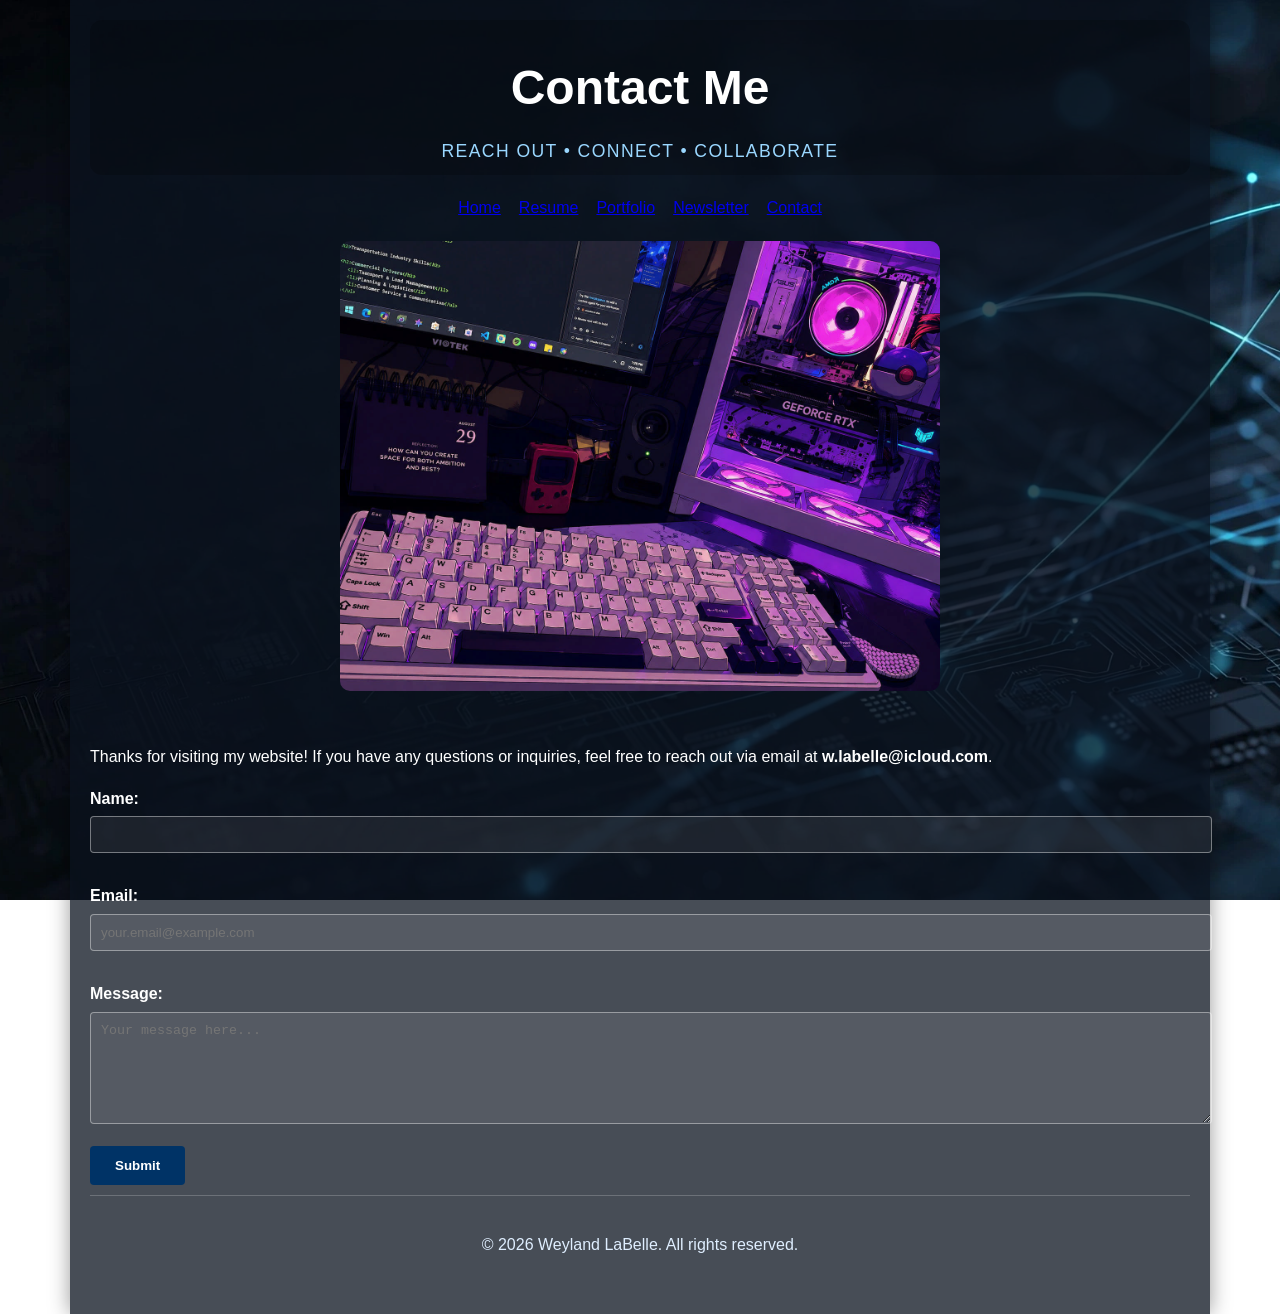
==== Contact.html @ da01a15e "Refactor Contact.html structure and styles" ====
<!DOCTYPE html>
<html lang="en">
<head>
    <title>Contact - Weyland LaBelle</title>
    <meta charset="UTF-8">
    <meta name="viewport" content="width=device-width, initial-scale=1.0">
    <meta name="description" content="Contact Information for Weyland LaBelle">
    <link rel="stylesheet" href="weylandlabelle.css">
</head>

<body>
<div id="wrapper">

    <div class="banner">
        <h1>Contact Me</h1>
        <p>Reach Out • Connect • Collaborate</p>
    </div>

    <nav>
        <a href="index.html">Home</a>
        <a href="resume.html">Resume</a>
        <a href="Portfolio.html">Portfolio</a>
        <a href="Newsletter.html">Newsletter</a>
        <a href="Contact.html">Contact</a>
    </nav>

    <header>
        <img src="images/KeyboardContact.jpeg" alt="Keyboard Contact" class="medium-photo">
    </header>

    <main>
        <p>
            Thanks for visiting my website! If you have any questions or inquiries, feel free to reach 
            out via email at <strong>w.labelle@icloud.com</strong>.
        </p>

        <form>
            <label for="name">Name:</label>
            <input type="text" id="name" name="name">

            <label for="email">Email:</label>
            <input type="email" id="email" name="email" placeholder="your.email@example.com">

            <label for="message">Message:</label>
            <textarea id="message" name="message" rows="6" placeholder="Your message here..."></textarea>

            <button type="submit">Submit</button>
        </form>
    </main>

    <footer>
        <p>&copy; 2026 Weyland LaBelle. All rights reserved.</p>
    </footer>

</div> <!-- close wrapper -->
</body>
</html>
---- weylandlabelle.css ----
/* =========================================================
   1. TAG SELECTORS (Existing HTML tags)
   ========================================================= */

html {
    scroll-behavior: smooth;
}

body {
    margin: 0;
    padding: 0;
    font-family: Arial, Helvetica, sans-serif;
    color: white;
    background: url('images/techbg.webp') no-repeat center center fixed;
    background-size: cover;
    line-height: 1.6;
}

header {
    text-align: center;
    margin-bottom: 20px;
}

nav {
    margin: 20px 0;
    display: flex;
    justify-content: center;
    flex-wrap: wrap;
    gap: 10px 18px;
}

main {
    padding: 10px 0;
}

footer {
    text-align: center;
    padding-top: 20px;
    border-top: 1px solid rgba(255,255,255,0.2);
    color: #dfeeff;
}

/* =========================================================
   2. ID SELECTORS (Used once per page)
   ========================================================= */

#wrapper {
    width: min(90%, 1100px);
    margin: 0 auto;
    padding: 20px 20px 40px;
    background: rgba(10, 18, 30, 0.75);
    box-shadow: 0 0 20px rgba(0, 0, 0, 0.4);
    text-align: left;
}

#story {
    color: #9ad7ff;
    margin-top: 30px;
}

/* =========================================================
   3. CLASS SELECTORS (Reusable styles)
   ========================================================= */

/* Banner */
.banner {
    text-align: center;
    padding: 30px 20px 10px;
    background: rgba(0, 0, 0, 0.2);
    border-radius: 12px;
    margin-bottom: 20px;
}

.banner h1 {
    margin: 0;
    font-size: clamp(2rem, 4vw, 3rem);
}

.banner p {
    margin: 10px 0 0;
    font-size: 1.1rem;
    letter-spacing: 0.08em;
    text-transform: uppercase;
    color: #9ad7ff;
}

/* Navigation selected page */
.selected {
    color: #c0c0c0;
}

/* Images */
.page-photo {
    width: 450px;
    max-width: 90%;
    border-radius: 10px;
}

.resume-photo {
    width: 260px;
    max-width: 70%;
    border-radius: 12px;
    border: 3px solid rgba(255,255,255,0.3);
    box-shadow: 0 8px 22px rgba(0,0,0,0.35);
}

.portfolio-photo {
    width: 700px;
    max-width: 95%;
    border-radius: 10px;
}

.medium-photo {
    width: 600px;
    max-width: 95%;
    border-radius: 10px;
}

/* Resume name */
.resume-name {
    text-align: center;
    font-size: 2.2rem;
    margin-bottom: 15px;
    color: #dff7ff;
}

/* Resume address */
.resume-address {
    text-align: center;
    font-style: normal;
    margin-bottom: 20px;
    color: #edf6ff;
}

.resume-address a {
    color: #9ad7ff;
    text-decoration: none;
}

/* Intro text */
.intro {
    font-size: 1.6rem;
    font-weight: bold;
    color: #7ee0ff;
    margin-bottom: 8px;
    text-align: left;
}

/* Resume columns */
.resume-columns {
    display: flex;
    gap: 20px;
}

.resume-left {
    width: 30%;
    padding: 15px;
    border-right: 2px solid rgba(255,255,255,0.2);
}

.resume-right {
    width: 70%;
    padding: 15px;
}

/* Resume section titles */
.section-title {
    color: #9ad7ff;
    margin-bottom: 12px;
    font-size: 1.7rem;
}

/* Portfolio projects */
.project {
    margin-bottom: 25px;
    padding-bottom: 15px;
    border-bottom: 1px solid rgba(255,255,255,0.2);
}

/* Forms */
label {
    display: block;
    margin-top: 15px;
    margin-bottom: 5px;
    font-weight: bold;
}

input[type="text"],
input[type="email"],
textarea {
    width: 100%;
    padding: 10px;
    margin-bottom: 15px;
    border: 1px solid rgba(255,255,255,0.4);
    border-radius: 4px;
    background: rgba(255,255,255,0.08);
    color: white;
}

button {
    background-color: #003366;
    color: white;
    padding: 12px 25px;
    border: none;
    border-radius: 4px;
    cursor: pointer;
    font-weight: bold;
}

/* Abbreviation styling */
abbr {
    border-bottom: 1px dotted #9ad7ff;
    cursor: help;
    color: #9ad7ff;
}

/* =========================================================
   4. PSEUDO-CLASSES & PSEUDO-ELEMENTS
   ========================================================= */

nav a:hover {
    color: #66d0ff;
}

nav a:visited {
    color: #88ccee;
}

.resume-address a:hover {
    color: #c2e9ff;
}

h1::before {
    content: "";
}
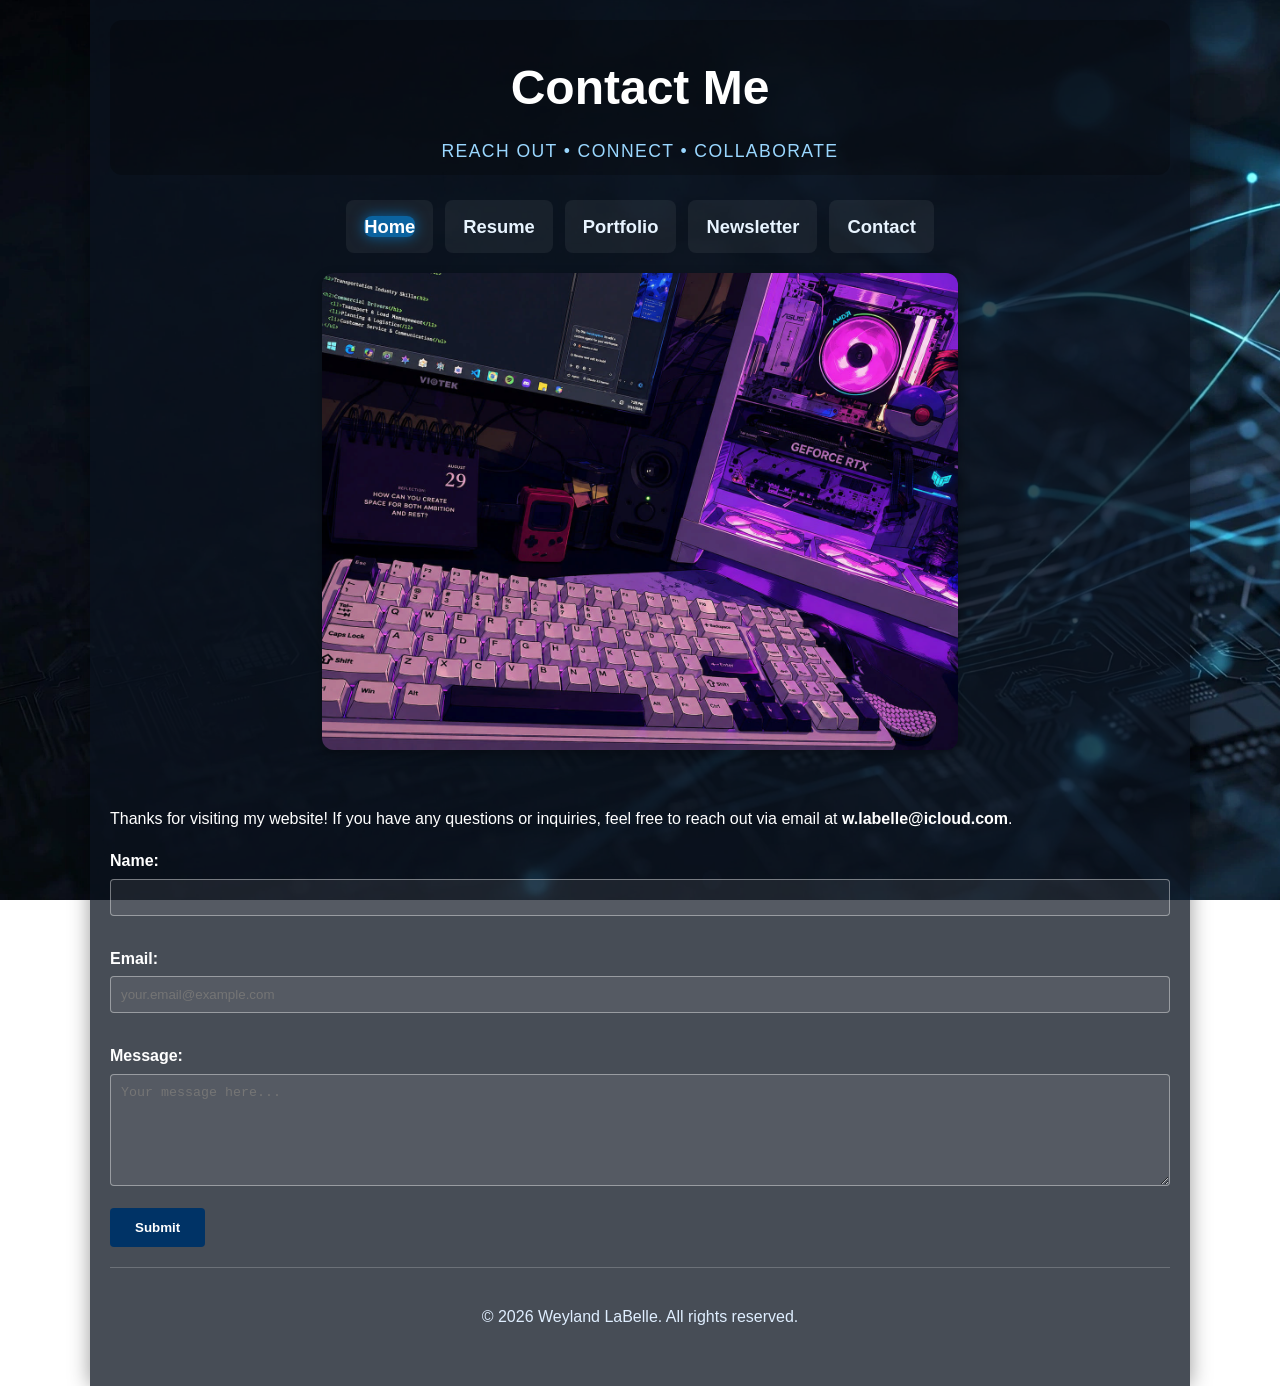
==== commit 0a823a80: "Change navigation to use an unordered list" ====
--- a/Contact.html
+++ b/Contact.html
@@ -17,12 +17,14 @@
     </div>
 
     <nav>
-        <a href="index.html">Home</a>
-        <a href="resume.html">Resume</a>
-        <a href="Portfolio.html">Portfolio</a>
-        <a href="Newsletter.html">Newsletter</a>
-        <a href="Contact.html">Contact</a>
-    </nav>
+    <ul>
+        <li><a href="index.html"><span class="selected">Home</span></a></li>
+        <li><a href="resume.html">Resume</a></li>
+        <li><a href="Portfolio.html">Portfolio</a></li>
+        <li><a href="Newsletter.html">Newsletter</a></li>
+        <li><a href="Contact.html">Contact</a></li>
+    </ul>
+</nav>
 
     <header>
         <img src="images/KeyboardContact.jpeg" alt="Keyboard Contact" class="medium-photo">
--- a/weylandlabelle.css
+++ b/weylandlabelle.css
@@ -1,6 +1,10 @@
 /* =========================================================
-   1. TAG SELECTORS (Existing HTML tags)
-   ========================================================= */
+   GLOBAL RESET & BASE
+   ========================================================= */
+
+* {
+    box-sizing: border-box;
+}
 
 html {
     scroll-behavior: smooth;
@@ -16,32 +20,8 @@
     line-height: 1.6;
 }
 
-header {
-    text-align: center;
-    margin-bottom: 20px;
-}
-
-nav {
-    margin: 20px 0;
-    display: flex;
-    justify-content: center;
-    flex-wrap: wrap;
-    gap: 10px 18px;
-}
-
-main {
-    padding: 10px 0;
-}
-
-footer {
-    text-align: center;
-    padding-top: 20px;
-    border-top: 1px solid rgba(255,255,255,0.2);
-    color: #dfeeff;
-}
-
-/* =========================================================
-   2. ID SELECTORS (Used once per page)
+/* =========================================================
+   WRAPPER & STRUCTURE
    ========================================================= */
 
 #wrapper {
@@ -50,25 +30,34 @@
     padding: 20px 20px 40px;
     background: rgba(10, 18, 30, 0.75);
     box-shadow: 0 0 20px rgba(0, 0, 0, 0.4);
-    text-align: left;
-}
-
-#story {
-    color: #9ad7ff;
-    margin-top: 30px;
-}
-
-/* =========================================================
-   3. CLASS SELECTORS (Reusable styles)
-   ========================================================= */
-
-/* Banner */
+}
+
+header {
+    text-align: center;
+    margin-bottom: 20px;
+}
+
+main {
+    padding: 20px 0;
+}
+
+footer {
+    text-align: center;
+    padding-top: 20px;
+    border-top: 1px solid rgba(255,255,255,0.2);
+    color: #dfeeff;
+}
+
+/* =========================================================
+   BANNER / MASTHEAD
+   ========================================================= */
+
 .banner {
     text-align: center;
     padding: 30px 20px 10px;
-    background: rgba(0, 0, 0, 0.2);
+    background: rgba(0, 0, 0, 0.25);
     border-radius: 12px;
-    margin-bottom: 20px;
+    margin-bottom: 25px;
 }
 
 .banner h1 {
@@ -84,39 +73,130 @@
     color: #9ad7ff;
 }
 
-/* Navigation selected page */
+/* =========================================================
+   NAVIGATION (Clean, Symmetrical, Flexbox)
+   ========================================================= */
+
+nav {
+    margin: 20px 0;
+}
+
+nav ul {
+    list-style: none;
+    padding: 0;
+    margin: 0;
+    display: flex;
+    justify-content: center;
+    gap: 12px;
+}
+
+nav li {
+    display: flex;
+}
+
+nav a {
+    display: inline-block;
+    padding: 12px 18px;
+    color: #e8f4ff;
+    background: rgba(255,255,255,0.06);
+    border-radius: 8px;
+    text-decoration: none;
+    font-size: 1.15rem;
+    font-weight: bold;
+    transition: all 0.25s ease;
+}
+
+nav a:hover {
+    color: #ffffff;
+    background: rgba(0, 153, 255, 0.35);
+    box-shadow: 0 0 12px rgba(0,153,255,0.45);
+}
+
 .selected {
-    color: #c0c0c0;
-}
-
-/* Images */
-.page-photo {
-    width: 450px;
-    max-width: 90%;
+    color: #ffffff;
+    background: rgba(0,153,255,0.55);
+    box-shadow: 0 0 14px rgba(0,153,255,0.55);
+    border-radius: 8px;
+}
+
+/* =========================================================
+   IMAGE STYLES
+   ========================================================= */
+
+.page-photo,
+.resume-photo,
+.portfolio-photo,
+.medium-photo {
+    width: 100%;
+    max-width: 700px;
     border-radius: 10px;
+    display: block;
+    margin: 0 auto;
 }
 
 .resume-photo {
-    width: 260px;
-    max-width: 70%;
-    border-radius: 12px;
+    max-width: 260px;
     border: 3px solid rgba(255,255,255,0.3);
     box-shadow: 0 8px 22px rgba(0,0,0,0.35);
 }
 
-.portfolio-photo {
-    width: 700px;
-    max-width: 95%;
+.photo-caption {
+    text-align: center;
+    font-size: 0.9rem;
+    color: #666;
+    margin-top: 8px;
+    font-style: italic;
+}
+
+/* =========================================================
+   PORTFOLIO GRID
+   ========================================================= */
+
+.portfolio-grid {
+    display: flex;
+    flex-wrap: wrap;
+    gap: 25px;
+    margin-top: 30px;
+}
+
+.portfolio-item {
+    flex: 1 1 48%;
+    background: rgba(255,255,255,0.05);
+    padding: 15px;
     border-radius: 10px;
-}
-
-.medium-photo {
-    width: 600px;
-    max-width: 95%;
-    border-radius: 10px;
-}
-
-/* Resume name */
+    box-shadow: 0 0 12px rgba(0,0,0,0.3);
+}
+
+.portfolio-item img {
+    width: 100%;
+    height: auto;
+    max-height: 300px;
+    object-fit: cover;
+    border-radius: 8px;
+    margin-bottom: 10px;
+}
+
+.portfolio-item h2 {
+    margin-top: 0;
+    color: #9ad7ff;
+    font-size: 1.4rem;
+}
+
+.portfolio-item p {
+    margin-bottom: 0;
+    color: #dfeeff;
+}
+
+@media (max-width: 768px) {
+    .portfolio-item {
+        flex: 1 1 100%;
+    }
+}
+
+/* =========================================================
+   RESUME PAGE
+   ========================================================= */
+
 .resume-name {
     text-align: center;
     font-size: 2.2rem;
@@ -124,10 +204,8 @@
     color: #dff7ff;
 }
 
-/* Resume address */
 .resume-address {
     text-align: center;
-    font-style: normal;
     margin-bottom: 20px;
     color: #edf6ff;
 }
@@ -137,16 +215,13 @@
     text-decoration: none;
 }
 
-/* Intro text */
 .intro {
     font-size: 1.6rem;
     font-weight: bold;
     color: #7ee0ff;
     margin-bottom: 8px;
-    text-align: left;
-}
-
-/* Resume columns */
+}
+
 .resume-columns {
     display: flex;
     gap: 20px;
@@ -163,21 +238,16 @@
     padding: 15px;
 }
 
-/* Resume section titles */
 .section-title {
     color: #9ad7ff;
     margin-bottom: 12px;
     font-size: 1.7rem;
 }
 
-/* Portfolio projects */
-.project {
-    margin-bottom: 25px;
-    padding-bottom: 15px;
-    border-bottom: 1px solid rgba(255,255,255,0.2);
-}
-
-/* Forms */
+/* =========================================================
+   FORMS
+   ========================================================= */
+
 label {
     display: block;
     margin-top: 15px;
@@ -207,29 +277,70 @@
     font-weight: bold;
 }
 
-/* Abbreviation styling */
-abbr {
-    border-bottom: 1px dotted #9ad7ff;
-    cursor: help;
-    color: #9ad7ff;
-}
-
-/* =========================================================
-   4. PSEUDO-CLASSES & PSEUDO-ELEMENTS
-   ========================================================= */
-
-nav a:hover {
-    color: #66d0ff;
-}
-
-nav a:visited {
-    color: #88ccee;
-}
-
-.resume-address a:hover {
-    color: #c2e9ff;
-}
-
-h1::before {
-    content: "";
-}
+/* =========================================================
+   BLOCKQUOTE
+   ========================================================= */
+
+blockquote {
+    text-align: justify;
+    margin: 20px;
+    font-style: italic;
+}
+
+blockquote:first-letter {
+    font-size: 1.8em;
+    font-weight: bold;
+}
+
+/* =========================================================
+   BOX SECTION (Glass + Blue Glow)
+   ========================================================= */
+
+.box {
+    background: rgba(255, 255, 255, 0.08);
+    border: 1px solid rgba(0,153,255,0.35);
+    padding: 18px;
+    margin: 25px 0;
+    border-radius: 12px;
+    backdrop-filter: blur(6px);
+    box-shadow: 0 0 18px rgba(0,153,255,0.35);
+}
+
+/* =========================================================
+   INFOBAR (Glass + Blue Glow)
+   ========================================================= */
+
+.infobar {
+    background: rgba(255, 255, 255, 0.08);
+    color: #ffffff;
+    padding: 12px;
+    text-align: center;
+    font-weight: 600;
+    letter-spacing: 0.5px;
+    border-radius: 10px;
+    backdrop-filter: blur(4px);
+    box-shadow: 0 0 16px rgba(0,153,255,0.45);
+    margin: 20px 0;
+}
+
+/* =========================================================
+   HR LINE
+   ========================================================= */
+
+.styled-line {
+    width: 80%;
+    border: 4px solid #036;
+    border-radius: 6px;
+}
+
+/* =========================================================
+   CSS3 FEATURES (Images)
+   ========================================================= */
+
+.medium-photo {
+    width: 60%;
+    display: block;
+    margin: auto;
+    border-radius: 12px;
+    box-shadow: 0px 4px 12px rgba(0,0,0,0.3);
+}
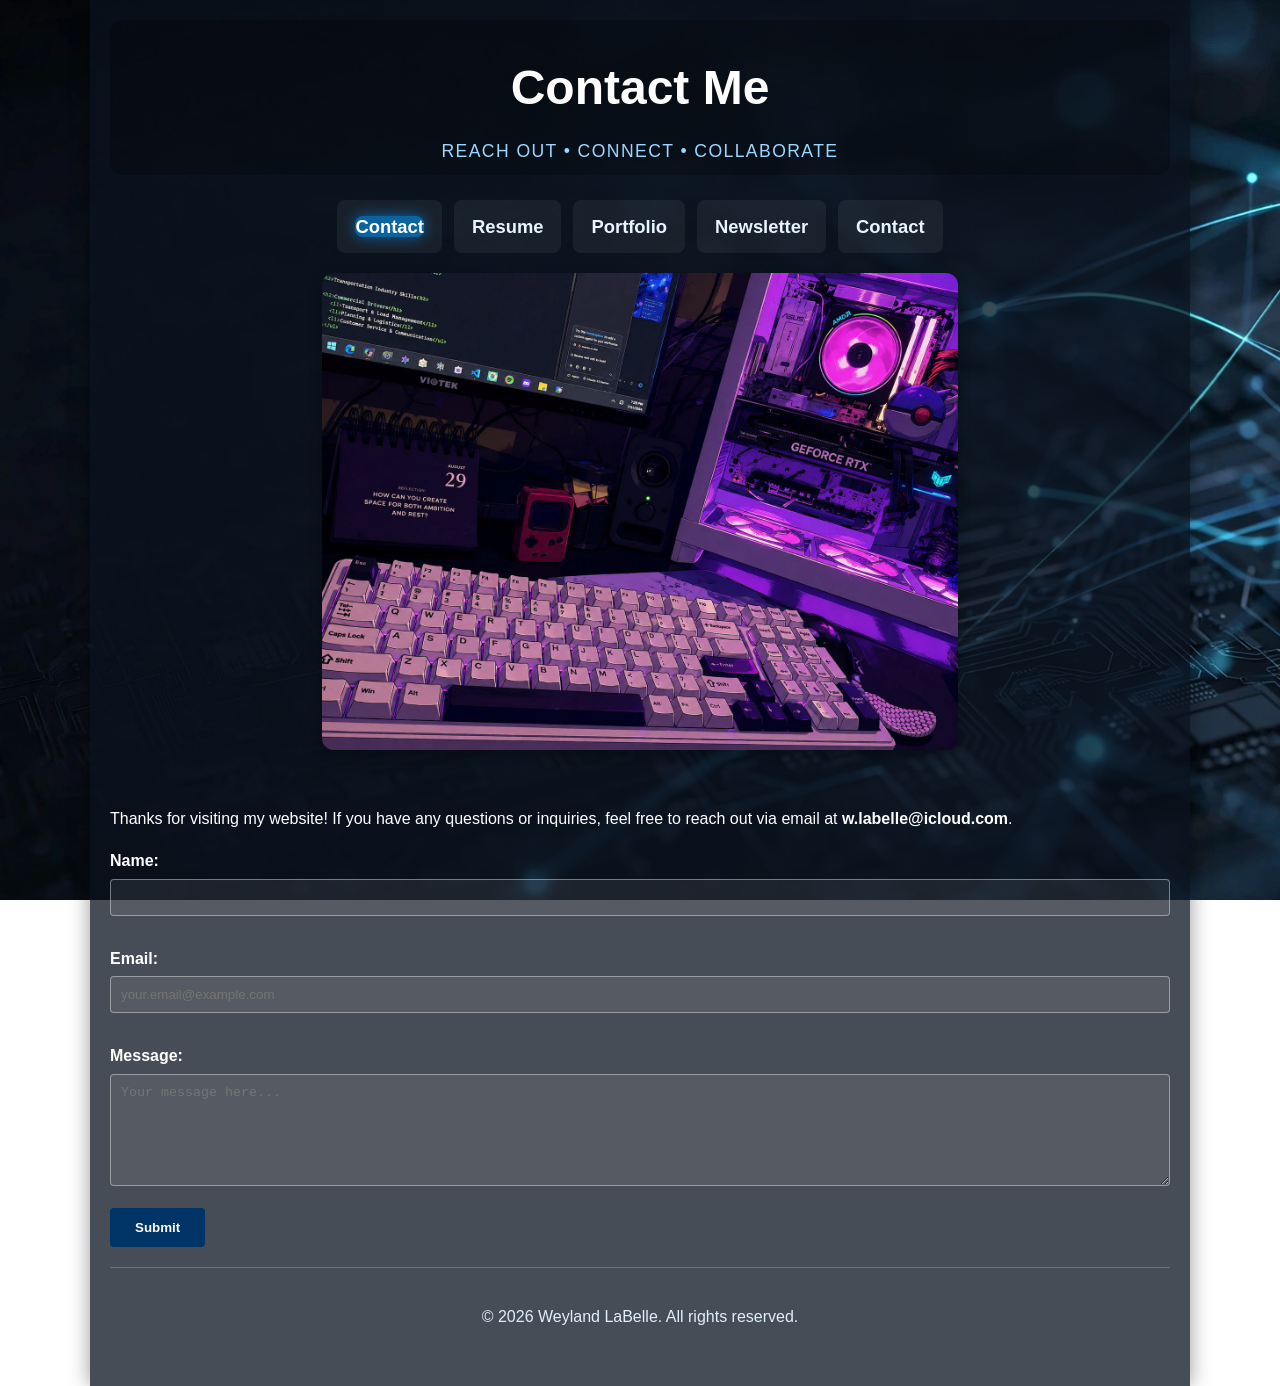
==== commit 63c1c381: "Fix navigation link to highlight 'Contact' page" ====
--- a/Contact.html
+++ b/Contact.html
@@ -18,7 +18,7 @@
 
     <nav>
     <ul>
-        <li><a href="index.html"><span class="selected">Home</span></a></li>
+        <li><a href="index.html"><span class="selected">Contact</span></a></li>
         <li><a href="resume.html">Resume</a></li>
         <li><a href="Portfolio.html">Portfolio</a></li>
         <li><a href="Newsletter.html">Newsletter</a></li>
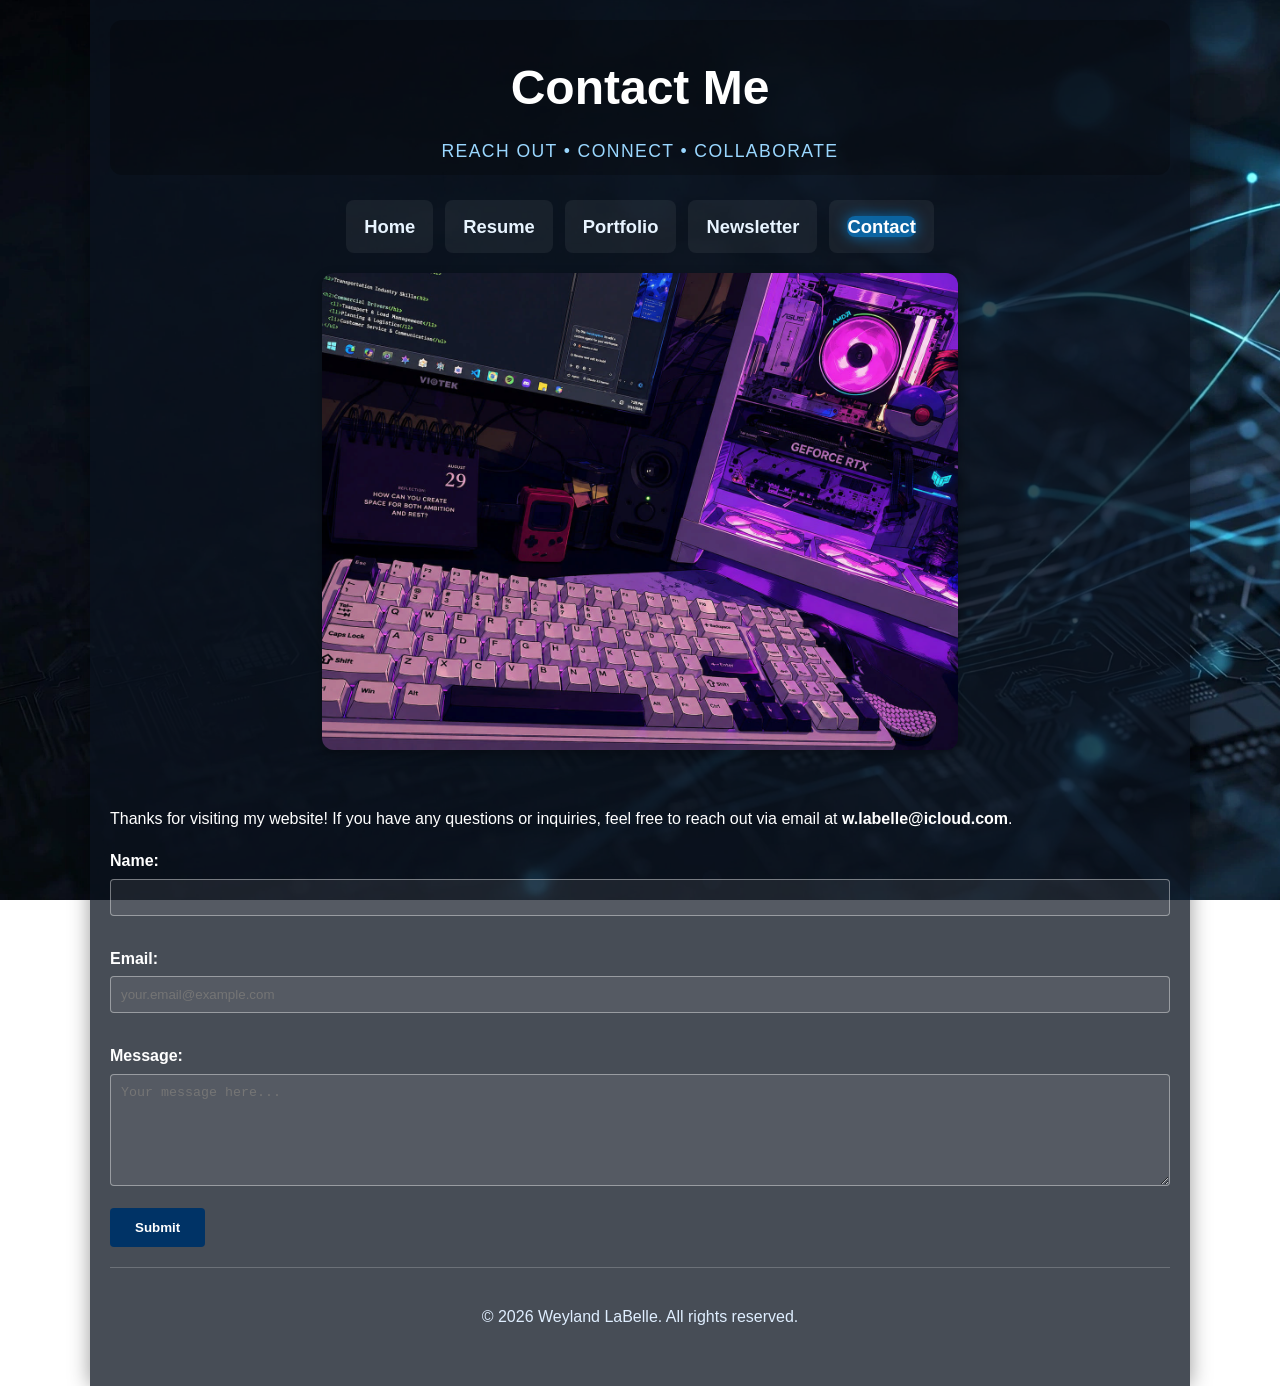
==== commit 81fa96f9: "Rearrange navigation links in Contact.html" ====
--- a/Contact.html
+++ b/Contact.html
@@ -18,11 +18,12 @@
 
     <nav>
     <ul>
-        <li><a href="index.html"><span class="selected">Contact</span></a></li>
-        <li><a href="resume.html">Resume</a></li>
-        <li><a href="Portfolio.html">Portfolio</a></li>
-        <li><a href="Newsletter.html">Newsletter</a></li>
-        <li><a href="Contact.html">Contact</a></li>
+        <li><a href="index.html">Home</a></li>
+<li><a href="resume.html">Resume</a></li>
+<li><a href="Portfolio.html">Portfolio</a></li>
+<li><a href="Newsletter.html">Newsletter</a></li>
+<li><a href="Contact.html"><span class="selected">Contact</span></a></li>
+
     </ul>
 </nav>
 
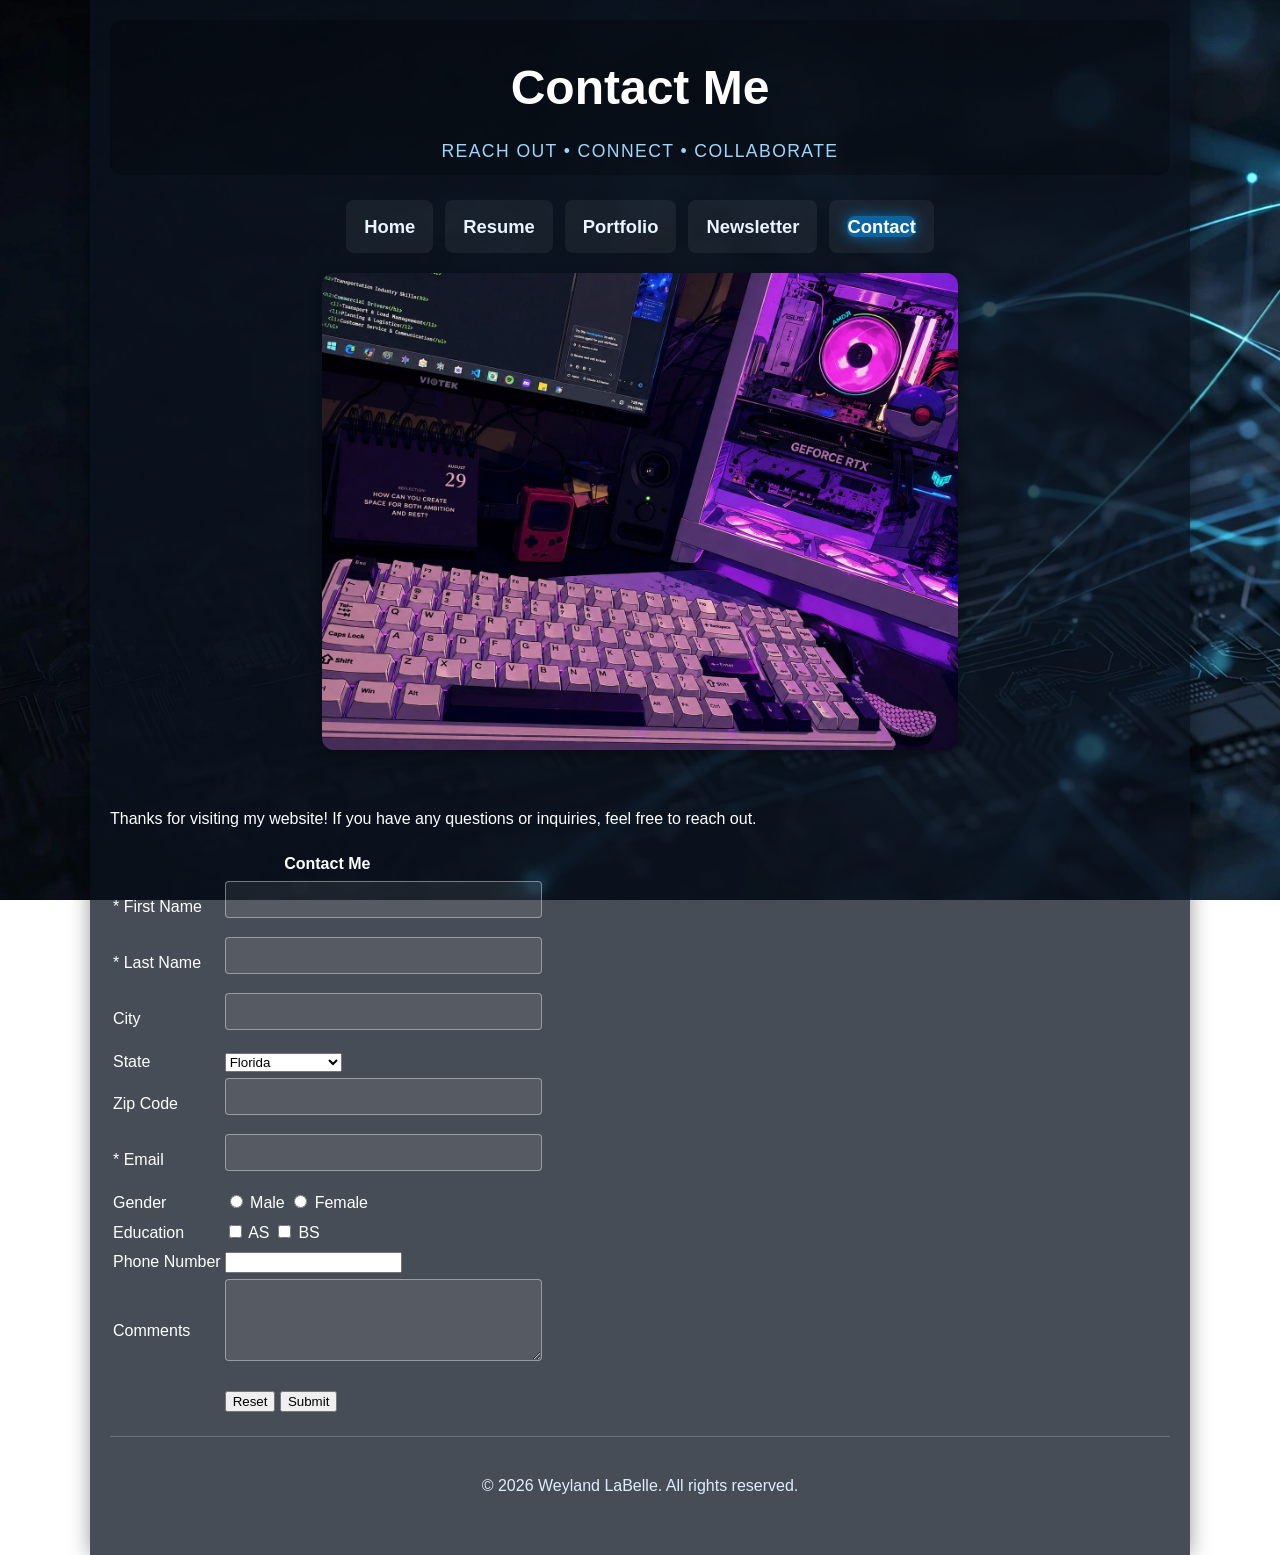
==== commit 5cec4371: "Revamp contact form with additional fields" ====
--- a/Contact.html
+++ b/Contact.html
@@ -14,42 +14,131 @@
     <div class="banner">
         <h1>Contact Me</h1>
         <p>Reach Out • Connect • Collaborate</p>
-    </div>
+    </div> <!-- close banner -->
 
     <nav>
     <ul>
         <li><a href="index.html">Home</a></li>
-<li><a href="resume.html">Resume</a></li>
-<li><a href="Portfolio.html">Portfolio</a></li>
-<li><a href="Newsletter.html">Newsletter</a></li>
-<li><a href="Contact.html"><span class="selected">Contact</span></a></li>
-
+        <li><a href="resume.html">Resume</a></li>
+        <li><a href="Portfolio.html">Portfolio</a></li>
+        <li><a href="Newsletter.html">Newsletter</a></li>
+        <li><a href="Contact.html"><span class="selected">Contact</span></a></li>
     </ul>
-</nav>
+</nav> <!-- close nav -->
 
     <header>
         <img src="images/KeyboardContact.jpeg" alt="Keyboard Contact" class="medium-photo">
     </header>
 
     <main>
-        <p>
-            Thanks for visiting my website! If you have any questions or inquiries, feel free to reach 
-            out via email at <strong>w.labelle@icloud.com</strong>.
+        <p class="contact-intro">
+            Thanks for visiting my website! If you have any questions or inquiries, feel free to reach out.
         </p>
 
-        <form>
-            <label for="name">Name:</label>
-            <input type="text" id="name" name="name">
+    <form action="#" method="post">
 
-            <label for="email">Email:</label>
-            <input type="email" id="email" name="email" placeholder="your.email@example.com">
+        <table class="contact-table">
 
-            <label for="message">Message:</label>
-            <textarea id="message" name="message" rows="6" placeholder="Your message here..."></textarea>
+            <tr>
+                <th colspan="2">Contact Me</th>
+            </tr>
 
-            <button type="submit">Submit</button>
-        </form>
-    </main>
+            <tr>
+                <td class="label">
+                    <span class="required">*</span> First Name
+                </td>
+                <td>
+                    <input type="text" name="firstname" required>
+                </td>
+            </tr>
+
+            <tr>
+                <td class="label">
+                    <span class="required">*</span> Last Name
+                </td>
+                <td>
+                    <input type="text" name="lastname" required>
+                </td>
+            </tr>
+
+            <tr>
+                <td class="label">City</td>
+                <td>
+                    <input type="text" name="city">
+                </td>
+            </tr>
+
+            <tr>
+                <td class="label">State</td>
+                <td>
+                    <select name="state">
+                        <option>Florida</option>
+                        <option>New Hampshire</option>
+                        <option>Georgia</option>
+                        <option>Texas</option>
+                    </select>
+                </td>
+            </tr>
+
+            <tr>
+                <td class="label">Zip Code</td>
+                <td>
+                    <input type="text" name="zip">
+                </td>
+            </tr>
+
+            <tr>
+                <td class="label">
+                    <span class="required">*</span> Email
+                </td>
+                <td>
+                    <input type="email" name="email" required>
+                </td>
+            </tr>
+
+            <tr>
+                <td class="label">Gender</td>
+                <td>
+                    <input type="radio" name="gender" value="Male"> Male
+                    <input type="radio" name="gender" value="Female"> Female
+                </td>
+            </tr>
+
+            <tr>
+                <td class="label">Education</td>
+                <td>
+                    <input type="checkbox" name="education" value="AS"> AS
+                    <input type="checkbox" name="education" value="BS"> BS
+                </td>
+            </tr>
+
+            <tr>
+                <td class="label">Phone Number</td>
+                <td>
+                    <input type="tel" name="phone">
+                </td>
+            </tr>
+
+            <tr>
+                <td class="label">Comments</td>
+                <td>
+                    <textarea name="comments" rows="4" cols="35"></textarea>
+                </td>
+            </tr>
+
+            <tr>
+                <td></td>
+                <td>
+                    <input type="reset" value="Reset">
+                    <input type="submit" value="Submit">
+                </td>
+            </tr>
+
+        </table>
+
+    </form>
+</main>
+    
 
     <footer>
         <p>&copy; 2026 Weyland LaBelle. All rights reserved.</p>
--- a/weylandlabelle.css
+++ b/weylandlabelle.css
@@ -278,18 +278,22 @@
 }
 
 /* =========================================================
-   BLOCKQUOTE
+   BLOCKQUOTE (FIXED FIRST-LETTER ISSUE)
    ========================================================= */
 
 blockquote {
     text-align: justify;
     margin: 20px;
     font-style: italic;
-}
-
+    font-size: 1rem;
+    line-height: 1.5;
+}
+
+/* Prevent giant bold first letter */
 blockquote:first-letter {
-    font-size: 1.8em;
-    font-weight: bold;
+    font-size: 1.2em;
+    font-weight: normal;
+    font-style: normal;
 }
 
 /* =========================================================
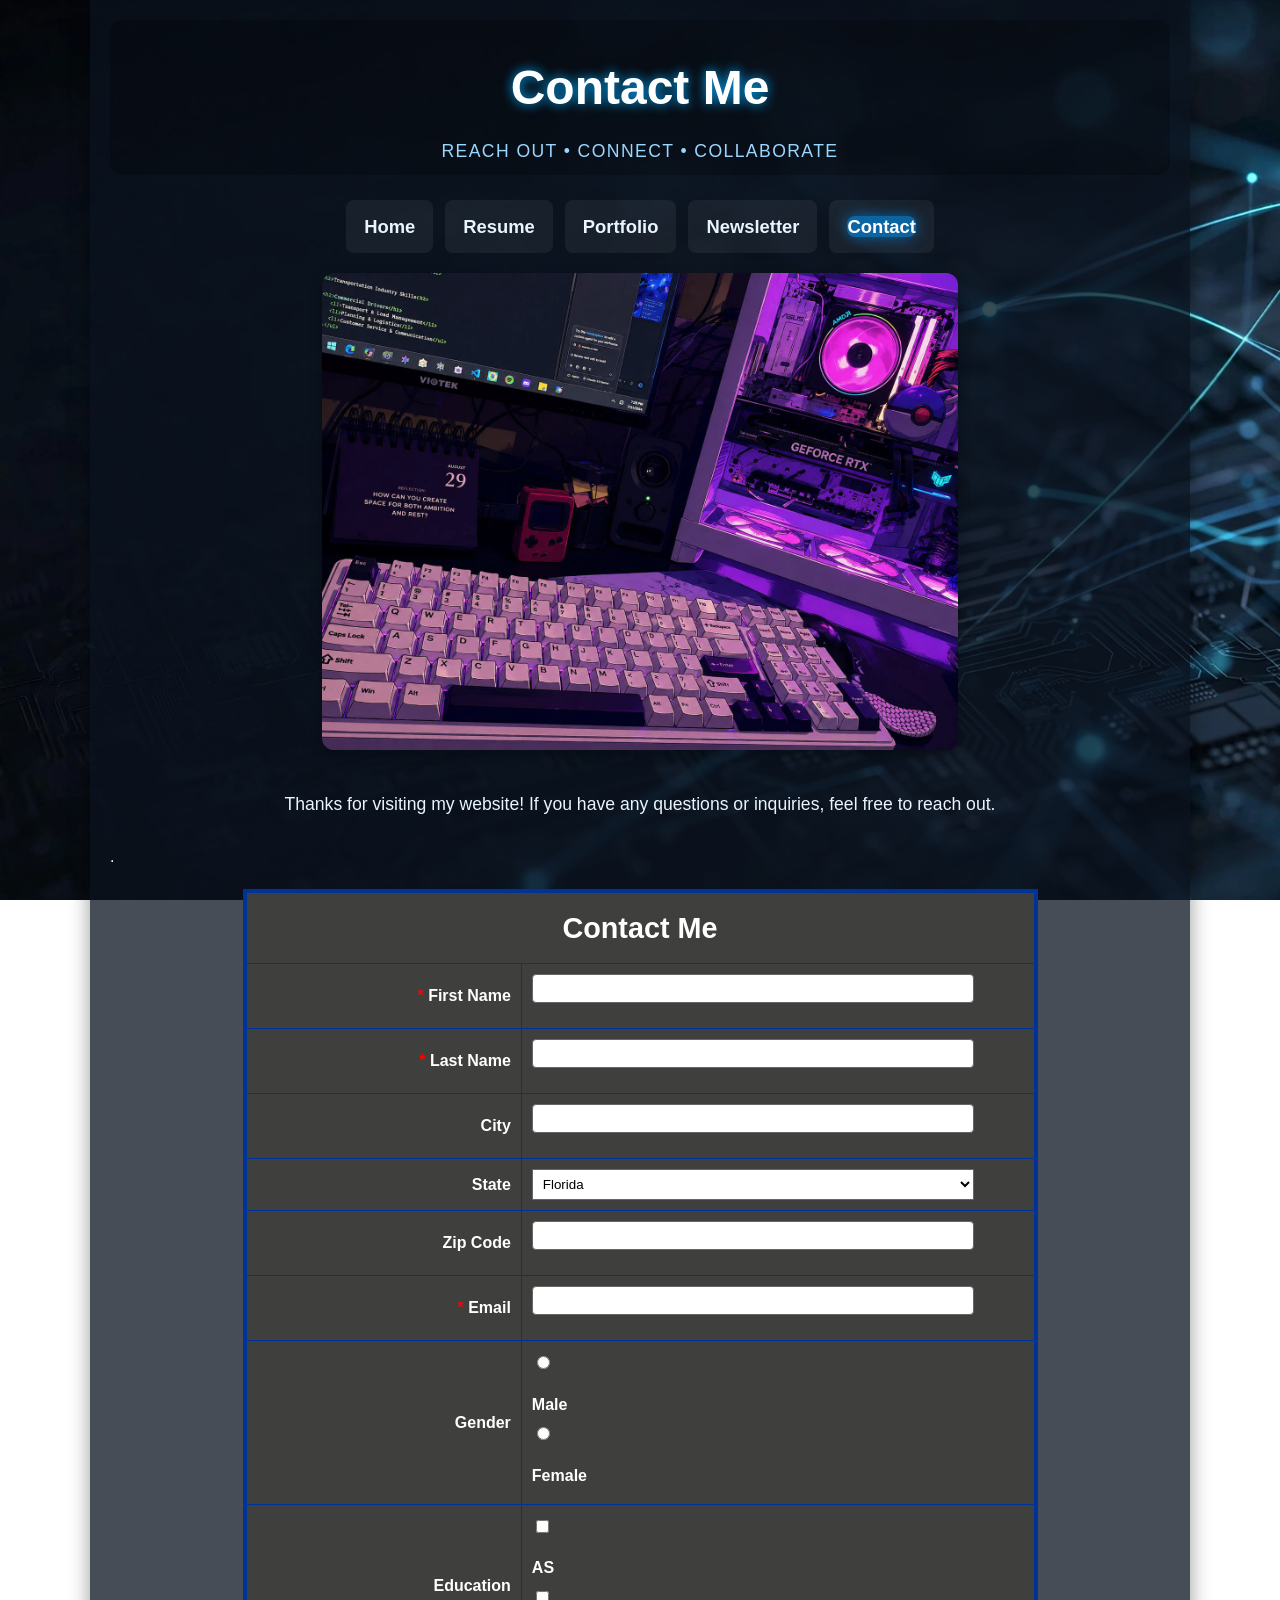
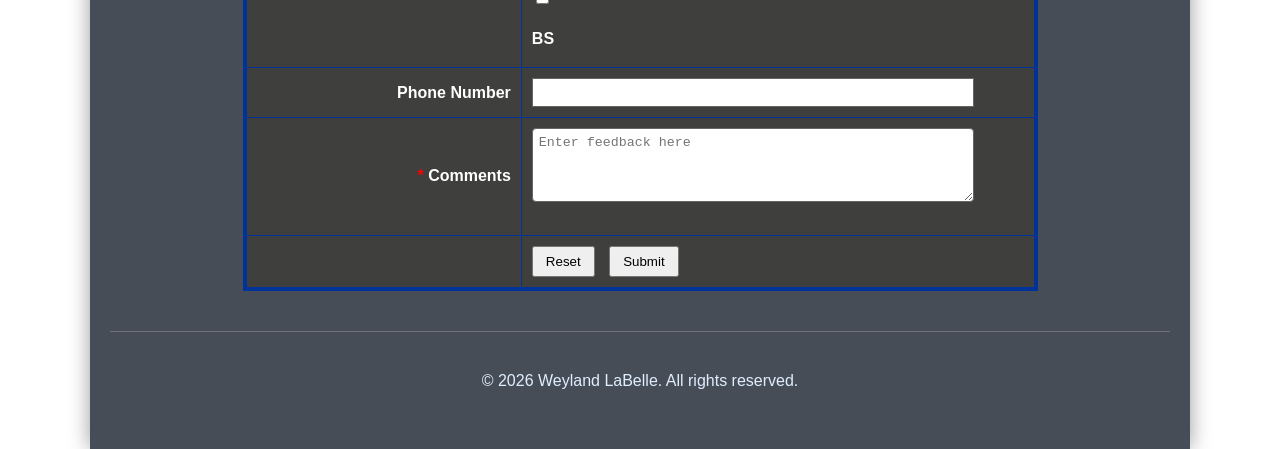
==== commit 02cd7625: "Refactor contact form fields and action URL Updated contact form fields to use camel case naming and" ====
--- a/Contact.html
+++ b/Contact.html
@@ -35,8 +35,8 @@
             Thanks for visiting my website! If you have any questions or inquiries, feel free to reach out.
         </p>
 
-    <form action="#" method="post">
-
+    <!-- ONLY ONE form: opens just before the table, closes just after it. -->.
+        <form name="contactForm" id="contactForm" action="https://api.web3forms.com/submit" method="post">
         <table class="contact-table">
 
             <tr>
@@ -44,38 +44,86 @@
             </tr>
 
             <tr>
-                <td class="label">
-                    <span class="required">*</span> First Name
-                </td>
-                <td>
-                    <input type="text" name="firstname" required>
-                </td>
-            </tr>
+                    <td class="label">
+                        <span class="required">*</span> First Name
+                    </td>
+                    <td>
+                        <input type="text" name="FirstName" id="FirstName" size="40" required>
+                    </td>
+                </tr>
 
             <tr>
                 <td class="label">
                     <span class="required">*</span> Last Name
                 </td>
                 <td>
-                    <input type="text" name="lastname" required>
+                    <input type="text" name="LastName" id="LastName" size="40" required>
                 </td>
             </tr>
 
             <tr>
                 <td class="label">City</td>
                 <td>
-                    <input type="text" name="city">
+                    <input type="text" name="City" id="City" size="40">
                 </td>
             </tr>
 
             <tr>
                 <td class="label">State</td>
                 <td>
-                    <select name="state">
-                        <option>Florida</option>
-                        <option>New Hampshire</option>
-                        <option>Georgia</option>
-                        <option>Texas</option>
+                    <select name="ST">
+                        <option value="">None</option> 
+                        <option value="AL">Alabama</option>
+                        <option value="AK">Alaska</option>
+                        <option value="AZ">Arizona</option>
+                        <option value="AR">Arkansas</option>
+                        <option value="CA">California</option>
+                        <option value="CO">Colorado</option>
+                        <option value="CT">Connecticut</option>
+                        <option value="DE">Delaware</option>
+                        <option value="FL" selected>Florida</option>
+                        <option value="GA">Georgia</option>
+                        <option value="HI">Hawaii</option>
+                        <option value="ID">Idaho</option>
+                        <option value="IL">Illinois</option>
+                        <option value="IN">Indiana</option>
+                        <option value="IA">Iowa</option>
+                        <option value="KS">Kansas</option>
+                        <option value="KY">Kentucky</option>
+                        <option value="LA">Louisiana</option>
+                        <option value="ME">Maine</option>
+                        <option value="MD">Maryland</option>
+                        <option value="MA">Massachusetts</option>
+                        <option value="MI">Michigan</option>
+                        <option value="MN">Minnesota</option>
+                        <option value="MS">Mississippi</option>
+                        <option value="MO">Missouri</option>
+                        <option value="MT">Montana</option>
+                        <option value="NE">Nebraska</option>
+                        <option value="NV">Nevada</option>
+                        <option value="NH">New Hampshire</option>
+                        <option value="NJ">New Jersey</option>
+                        <option value="NM">New Mexico</option>
+                        <option value="NY">New York</option>
+                        <option value="NC">North Carolina</option>
+                        <option value="ND">North Dakota</option>
+                        <option value="OH">Ohio</option>
+                        <option value="OK">Oklahoma</option>
+                        <option value="OR">Oregon</option>
+                        <option value="PA">Pennsylvania</option>
+                        <option value="RI">Rhode Island</option>
+                        <option value="SC">South Carolina</option>
+                        <option value="SD">South Dakota</option>
+                        <option value="TN">Tennessee</option>
+                        <option value="TX">Texas</option>
+                        <option value="UT">Utah</option>
+                        <option value="VT">Vermont</option>
+                        <option value="VA">Virginia</option>
+                        <option value="WA">Washington</option>
+                        <option value="DC">Washington D.C.</option>
+                        <option value="WV">West Virginia</option>
+                        <option value="WI">Wisconsin</option>
+                        <option value="WY">Wyoming</option>
                     </select>
                 </td>
             </tr>
@@ -83,7 +131,7 @@
             <tr>
                 <td class="label">Zip Code</td>
                 <td>
-                    <input type="text" name="zip">
+                    <input type="text" name="ZipCode" id="ZipCode" size="10">
                 </td>
             </tr>
 
@@ -92,47 +140,56 @@
                     <span class="required">*</span> Email
                 </td>
                 <td>
-                    <input type="email" name="email" required>
+                    <input type="email" name="Email" id="Email" size="40" required>
                 </td>
             </tr>
 
             <tr>
                 <td class="label">Gender</td>
                 <td>
-                    <input type="radio" name="gender" value="Male"> Male
-                    <input type="radio" name="gender" value="Female"> Female
+                    <input type="radio" name="Gender" value="Male" id="Male">
+                    <label for="Male">Male</label>
+                    <input type="radio" name="Gender" value="Female" id="Female">
+                    <label for="Female">Female</label>
                 </td>
             </tr>
 
             <tr>
                 <td class="label">Education</td>
                 <td>
-                    <input type="checkbox" name="education" value="AS"> AS
-                    <input type="checkbox" name="education" value="BS"> BS
+                    <input type="checkbox" name="Education" value="AS" id="AS">
+                    <label for="AS">AS</label>
+                    <input type="checkbox" name="Education" value="BS" id="BS">
+                    <label for="BS">BS</label>
                 </td>
             </tr>
 
             <tr>
                 <td class="label">Phone Number</td>
                 <td>
-                    <input type="tel" name="phone">
-                </td>
-            </tr>
-
-            <tr>
-                <td class="label">Comments</td>
-                <td>
-                    <textarea name="comments" rows="4" cols="35"></textarea>
-                </td>
-            </tr>
-
-            <tr>
-                <td></td>
-                <td>
-                    <input type="reset" value="Reset">
-                    <input type="submit" value="Submit">
-                </td>
-            </tr>
+                    <input type="tel" name="Phone" id="Phone" size="20">
+                </td>
+            </tr>
+
+             <tr>
+                    <td class="label">
+                        <span class="required">*</span> Comments
+                    </td>
+                    <td>
+                        <textarea name="Comments" id="Comments" rows="4" cols="35" placeholder="Enter feedback here" required></textarea>
+                    </td>
+                </tr>
+
+           <tr>
+    <td>
+        <input type="hidden" name="access_key" value="45bae4bd-528b-4ac7-a481-417c2d7bc230">
+        <input type="hidden" name="redirect" value="https://weylandlabelle.com/contactSent.htm">
+    </td>
+    <td>
+        <input type="reset" name="Reset" value="Reset">
+        <input type="submit" name="Submit" value="Submit">
+    </td>
+</tr>
 
         </table>
 
--- a/weylandlabelle.css
+++ b/weylandlabelle.css
@@ -63,6 +63,9 @@
 .banner h1 {
     margin: 0;
     font-size: clamp(2rem, 4vw, 3rem);
+
+    /* CSS3 Feature #1 */
+    text-shadow: 0 0 12px #00aaff;
 }
 
 .banner p {
@@ -110,6 +113,9 @@
     color: #ffffff;
     background: rgba(0, 153, 255, 0.35);
     box-shadow: 0 0 12px rgba(0,153,255,0.45);
+
+    /* CSS3 Feature #2 */
+    transform: scale(1.08);
 }
 
 .selected {
@@ -242,6 +248,76 @@
     color: #9ad7ff;
     margin-bottom: 12px;
     font-size: 1.7rem;
+}
+
+/* =========================================================
+   CONTACT FORM TABLE
+   ========================================================= */
+   .contact-intro {
+    text-align: center;
+    margin: 0 auto 25px auto;
+    width: 75%;
+    font-size: 1.1rem;
+    color: #e8f4ff;
+}
+.contact-table {
+    width: 75%;
+    margin: 20px auto;
+    border: 4px solid #003399;
+    border-collapse: collapse;
+    background-color: #ffffff;
+    color: #000000;
+}
+
+.contact-table th {
+    background-color: #3f3f3e;
+    color: #ffffff;
+    text-align: center;
+    padding: 12px;
+    font-size: 1.8em;
+    font-weight: bold;
+}
+
+.contact-table td {
+    border: 1px solid #003399;
+    padding: 10px;
+    color: white;
+    background-color: #3f3f3e;
+}
+
+.label {
+    text-align: right;
+    font-weight: bold;
+    width: 35%;
+    color: white;
+}
+
+.required {
+    color: red;
+    font-weight: bold;
+}
+
+.contact-table input[type="text"],
+.contact-table input[type="email"],
+.contact-table input[type="tel"],
+.contact-table select,
+.contact-table textarea {
+    width: 90%;
+    padding: 6px;
+    background-color: white;
+    color: black;
+    border: 1px solid #666666;
+}
+
+.contact-table input[type="radio"],
+.contact-table input[type="checkbox"] {
+    width: auto;
+}
+
+.contact-table input[type="submit"],
+.contact-table input[type="reset"] {
+    padding: 6px 12px;
+    margin-right: 10px;
 }
 
 /* =========================================================
@@ -348,3 +424,90 @@
     border-radius: 12px;
     box-shadow: 0px 4px 12px rgba(0,0,0,0.3);
 }
+/* =========================================================
+   JAVASCRIPT PAGE (js.htm)
+   ========================================================= */
+
+ol.js-list > li {
+    margin-bottom: 40px;
+}
+
+ol.js-list h2 {
+    color: #9ad7ff;
+    margin: 0 0 8px;
+    font-size: 1.4rem;
+}
+
+.js-btn,
+.calc-box input[type="button"] {
+    background-color: #003366;
+    color: #fff;
+    padding: 10px 20px;
+    border: 1px solid rgba(0,153,255,0.5);
+    border-radius: 4px;
+    cursor: pointer;
+    font-weight: bold;
+}
+
+.js-btn:hover {
+    background-color: #0066aa;
+}
+
+.hover-link {
+    color: #9ad7ff;
+    font-weight: bold;
+}
+
+.calc-box {
+    background: rgba(255,255,255,0.08);
+    border: 1px solid rgba(0,153,255,0.35);
+    border-radius: 10px;
+    padding: 15px 20px;
+    max-width: 520px;
+}
+
+.calc-box select,
+.calc-box input[type="number"] {
+    padding: 6px;
+    background: #fff;
+    color: #000;
+    border: 1px solid #666;
+    width: 100%;
+}
+
+.calc-box label {
+    display: block;
+    margin-top: 12px;
+}
+
+.calc-box label.inline {
+    display: inline;
+    font-weight: normal;
+    margin-left: 4px;
+}
+
+#calcResult {
+    margin-top: 15px;
+    font-size: 1.1rem;
+    color: #7ee0ff;
+    font-weight: bold;
+}
+
+.slideshow {
+    text-align: center;
+    max-width: 520px;
+}
+
+#slideImg {
+    width: 100%;
+    height: 300px;
+    object-fit: cover;
+    border-radius: 10px;
+    transition: opacity 0.6s;
+    box-shadow: 0 4px 12px rgba(0,0,0,0.3);
+}
+
+.small-print {
+    font-size: 0.8rem;
+    color: #dfeeff;
+}
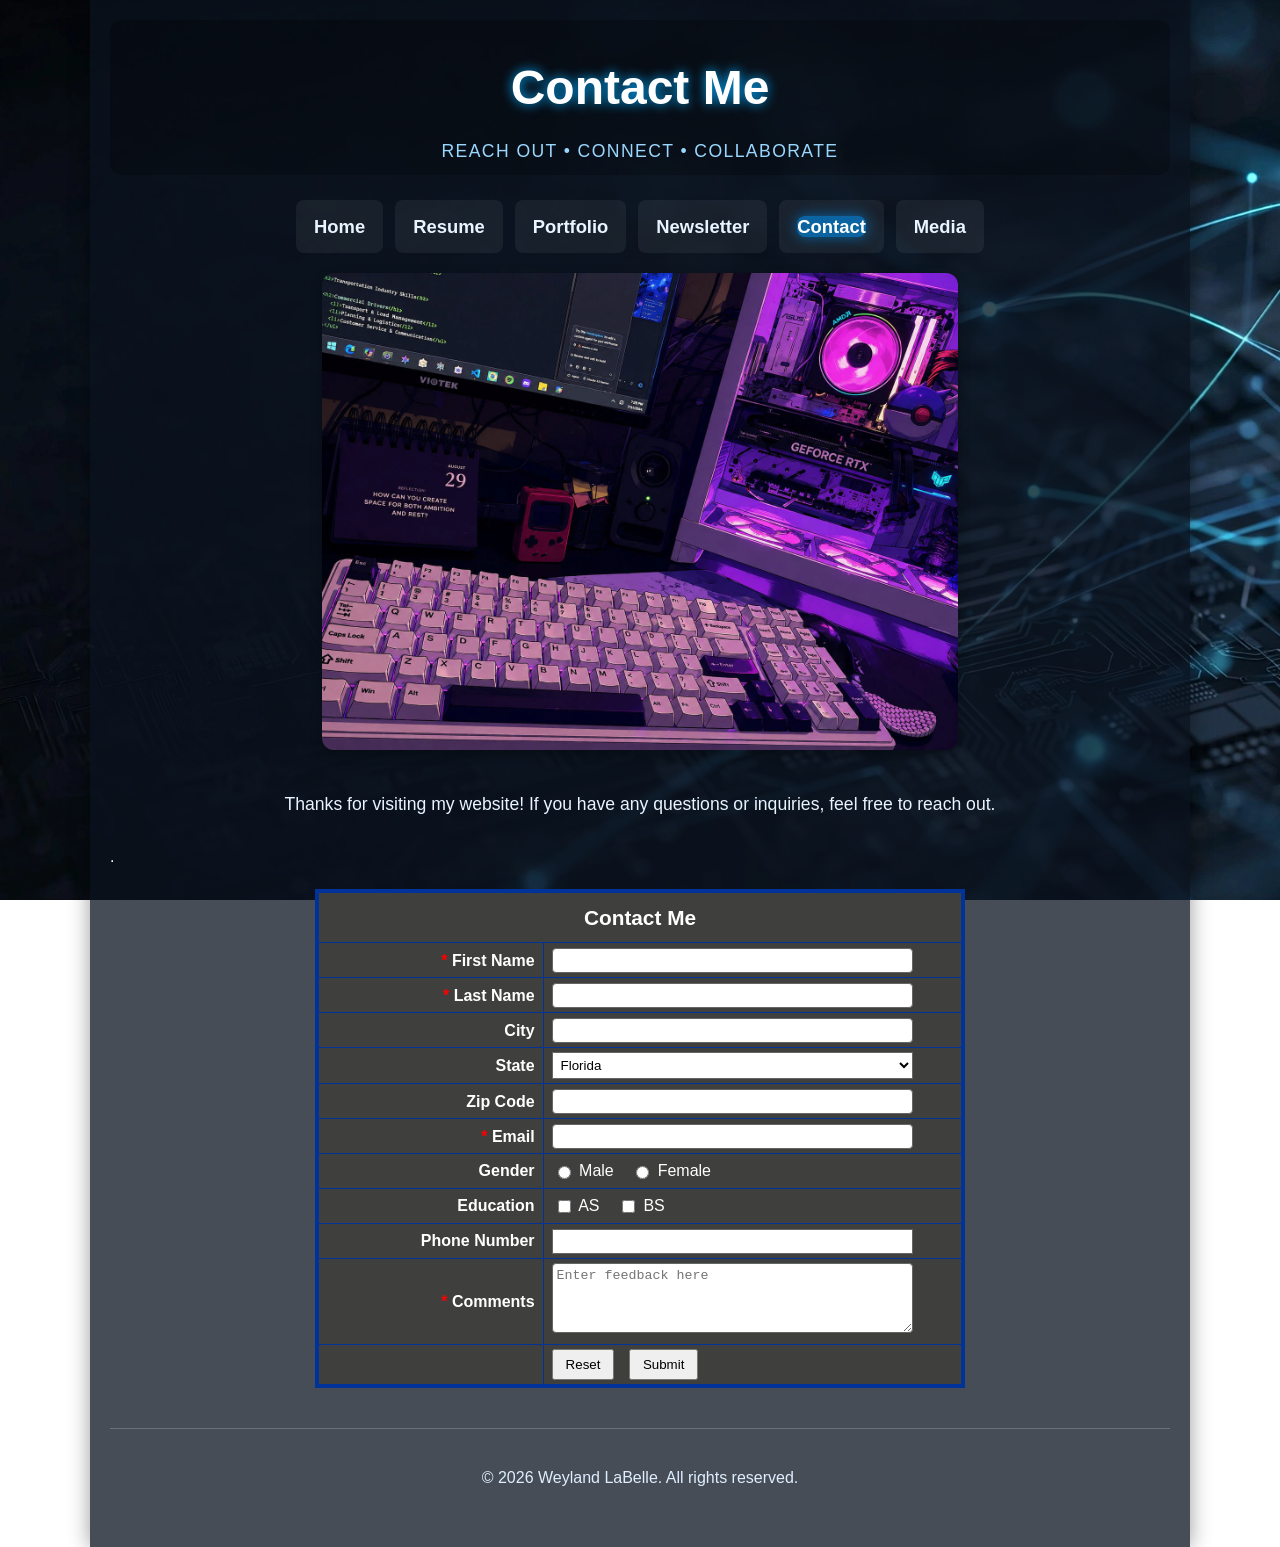
==== commit 47fa056a: "Add Media link to navigation in Contact.html" ====
--- a/Contact.html
+++ b/Contact.html
@@ -23,6 +23,7 @@
         <li><a href="Portfolio.html">Portfolio</a></li>
         <li><a href="Newsletter.html">Newsletter</a></li>
         <li><a href="Contact.html"><span class="selected">Contact</span></a></li>
+        <li><a href="Media.html">Media</a></li>
     </ul>
 </nav> <!-- close nav -->
 
--- a/weylandlabelle.css
+++ b/weylandlabelle.css
@@ -253,15 +253,18 @@
 /* =========================================================
    CONTACT FORM TABLE
    ========================================================= */
-   .contact-intro {
+
+.contact-intro {
     text-align: center;
     margin: 0 auto 25px auto;
     width: 75%;
     font-size: 1.1rem;
     color: #e8f4ff;
 }
+
 .contact-table {
-    width: 75%;
+    width: 65%;
+    max-width: 650px;
     margin: 20px auto;
     border: 4px solid #003399;
     border-collapse: collapse;
@@ -273,14 +276,14 @@
     background-color: #3f3f3e;
     color: #ffffff;
     text-align: center;
-    padding: 12px;
-    font-size: 1.8em;
+    padding: 8px;
+    font-size: 1.3em;
     font-weight: bold;
 }
 
 .contact-table td {
     border: 1px solid #003399;
-    padding: 10px;
+    padding: 4px 8px;
     color: white;
     background-color: #3f3f3e;
 }
@@ -303,15 +306,26 @@
 .contact-table select,
 .contact-table textarea {
     width: 90%;
-    padding: 6px;
+    padding: 4px;
+    margin-bottom: 0;
     background-color: white;
     color: black;
     border: 1px solid #666666;
 }
 
+/* Keep radio buttons and checkboxes on one line with their text */
 .contact-table input[type="radio"],
 .contact-table input[type="checkbox"] {
     width: auto;
+    display: inline-block;
+    margin: 0 4px 0 6px;
+    vertical-align: middle;
+}
+
+.contact-table label {
+    display: inline;
+    margin: 0 12px 0 0;
+    font-weight: normal;
 }
 
 .contact-table input[type="submit"],
@@ -319,7 +333,6 @@
     padding: 6px 12px;
     margin-right: 10px;
 }
-
 /* =========================================================
    FORMS
    ========================================================= */
@@ -511,3 +524,209 @@
     font-size: 0.8rem;
     color: #dfeeff;
 }
+/* =========================================================
+   MEDIA PAGE - CUSTOM NUMBERED LIST STYLES
+   ========================================================= */
+
+   ol {
+    list-style: none;
+    counter-reset: media-counter;
+    padding-left: 0;
+}
+
+ol li {
+    counter-increment: media-counter;
+    position: relative;
+    padding-left: 70px;
+    margin-bottom: 80px;
+}
+
+ol li::before {
+    content: counter(media-counter);
+
+    position: absolute;
+    left: 0;
+    top: -5px;
+
+    width: 50px;
+    height: 50px;
+
+    display: flex;
+    align-items: center;
+    justify-content: center;
+
+    border-radius: 50%;
+
+    background: rgba(0,170,255,.15);
+    border: 2px solid #00dbf8;
+
+    color: white;
+    font-size: 1.5rem;
+    font-weight: bold;
+
+    box-shadow: 0 0 15px rgba(0,170,255,.4);
+}
+/* =========================================================
+   MEDIA PAGE - Z INDEX DEMO
+   ========================================================= */
+   audio {
+    border-radius: 30px;
+
+    box-shadow:
+        0 0 10px rgba(0,170,255,.35),
+        0 0 20px rgba(138,43,226,.45),
+        0 0 30px rgba(138,43,226,.25);
+}
+/* =========================================================
+   MEDIA PAGE - Z INDEX DEMO
+   ========================================================= */
+
+.zstack {
+    position: relative;
+    width: 700px;
+    height: 650px;
+    margin: 60px auto 0 auto;
+}
+
+.bottomArt {
+    position: absolute;
+    width: 500px;
+    left: 60px;
+    top: 210px;
+    z-index: 1;
+
+    border-radius: 12px;
+
+    transform: rotate(5deg);
+
+    box-shadow: 0 0 15px rgba(120, 1, 255, 0.774);
+}
+
+.topArt {
+    position: absolute;
+    width: 500px;
+    left: -100px;
+    top: -25px;
+
+    z-index: 2;
+
+    border-radius: 12px;   
+}
+
+#mediaSlide {
+    width: 700px;
+    height: 400px;
+    object-fit: contain;
+    display: block;
+
+}
+/* =========================================================
+   MEDIA PAGE - DIVIDER LINE
+   ========================================================= */
+   .social-divider {
+    display: flex;
+    align-items: center;
+    gap: 20px;
+}
+
+.social-divider {
+    width: 90%;
+    height: 4px;
+
+    border: none;
+
+    background: linear-gradient(
+        90deg,
+        #00dbf8,
+        #8a2be2,
+        #00dbf8
+    );
+
+    border-radius: 50px;
+
+    box-shadow:
+        0 0 10px #00dbf8,
+        0 0 20px #8a2be2,
+        0 0 35px rgba(138,43,226,.6);
+
+    margin: 30px auto;
+}
+/* =========================================================
+   MEDIA PAGE - Social Media Links
+   ========================================================= */
+   .social-heading {
+    text-align: center;
+    color: white;
+    margin-bottom: 10px;
+}
+
+.social-text {
+    text-align: center;
+    margin-bottom: 25px;
+}
+
+.social-icons {
+    margin-top: 20px;
+    display: flex;
+    justify-content: center;
+    gap: 30px;
+
+    margin: 30px 0;
+}
+
+.social-icons a {
+    border-radius: 50%;
+    overflow: hidden;
+}
+
+.social-icons img {
+    width: 85px;
+    height: 85px;
+
+    border-radius: 50%;
+
+    transition: all .25s ease;
+
+    box-shadow:
+        0 0 6px rgba(0,170,255,.25),
+        0 0 12px rgba(138,43,226,.15);
+}
+
+.social-icons img:hover {
+
+    transform: scale(.75);
+
+    box-shadow:
+        0 0 12px rgba(0,170,255,.6),
+        0 0 25px rgba(138,43,226,.6),
+        0 0 40px rgba(138,43,226,.4);
+}
+/* =========================================================
+   HOME PAGE
+   ========================================================= */
+
+.welcome-title {
+    text-align: center;
+    margin-bottom: 30px;
+    color: rgb(0, 219, 248);
+    text-shadow: 0 0 8px rgba(0,170,255,.25);
+}
+.hero-tagline {
+    text-align: center;
+    color: #9ad7ff;
+    font-size: 1.1rem;
+    margin-top: -10px;
+    margin-bottom: 30px;
+    letter-spacing: 1px;
+}
+.section-title {
+    text-align: center;
+    color: white;
+    text-shadow: 0 0 6px rgba(81, 87, 90, 0.25);
+    margin-top: 40px;
+    margin-bottom: 25px;
+}
+.home-intro {
+    max-width: 900px;
+    margin: 0 auto;
+}
